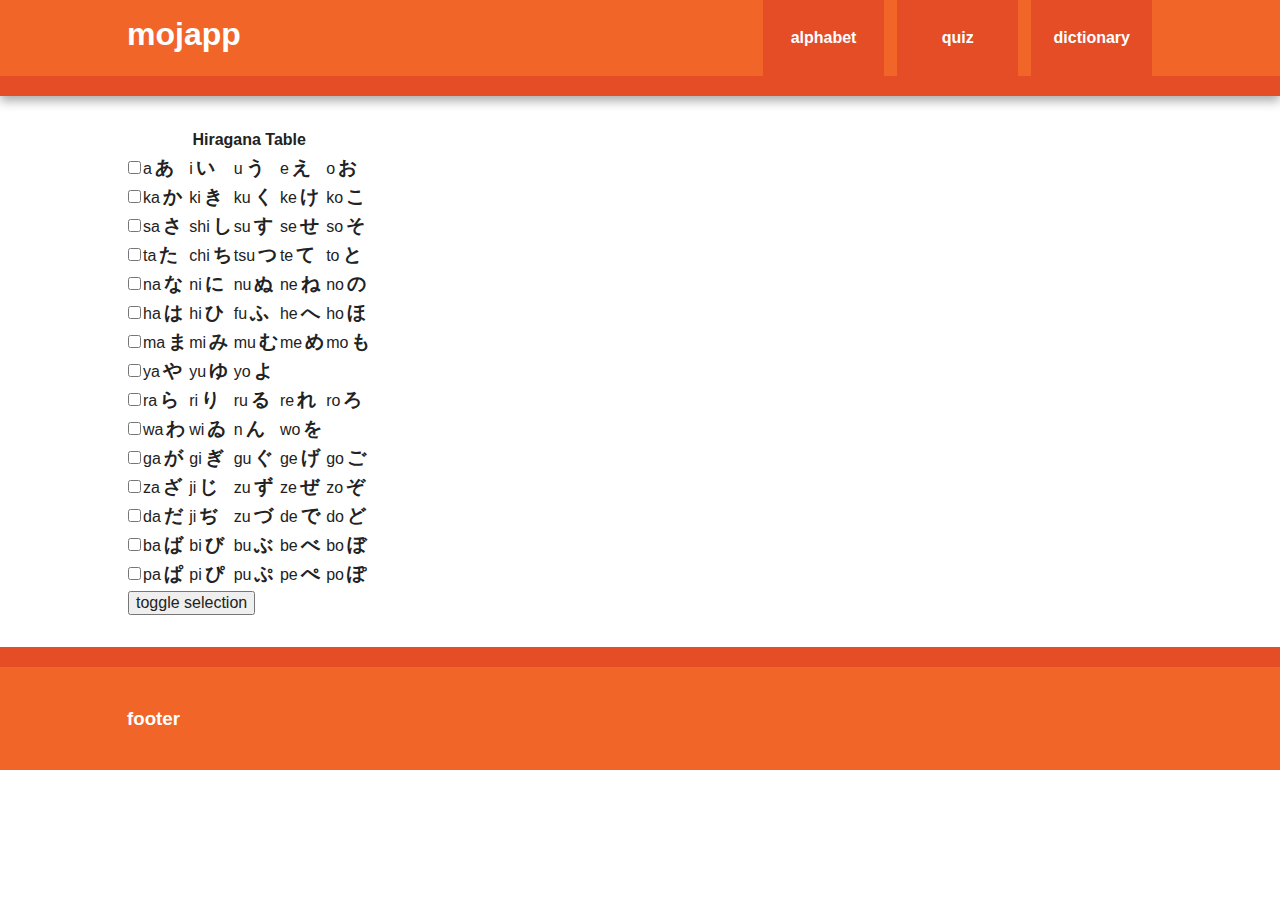
==== index.html @ dd91d49c "init" ====
<!DOCTYPE html>
<!--[if lt IE 7]>      <html class="no-js lt-ie9 lt-ie8 lt-ie7"> <![endif]-->
<!--[if IE 7]>         <html class="no-js lt-ie9 lt-ie8"> <![endif]-->
<!--[if IE 8]>         <html class="no-js lt-ie9"> <![endif]-->
<!--[if gt IE 8]><!--> 
<!--manifest="manifest.cache"-->
<html class="no-js"  > <!--<![endif]-->
    <head>
        <meta charset="utf-8">
        <meta http-equiv="X-UA-Compatible" content="IE=edge,chrome=1">
        <title></title>
        <meta name="description" content="">
        <meta name="viewport" content="width=device-width">

        <link rel="stylesheet" href="css/normalize.min.css">
        <link rel="stylesheet" href="css/main.css"> 
        <link rel="stylesheet" href="css/custom.css">

        <script src="js/vendor/jquery-1.9.1.min.js"></script>
        <script src="js/vendor/modernizr-2.6.2.min.js"></script>
        <script src="js/app.js"></script>
        <script src="js/quiz.js"></script>
        <script src="js/startUp.js"></script>
        <!--script src="js/main.js"></script-->
        <script src="js/plugins.js"></script>
        <!--<script src="js/vendor/jquery-1.9.1.min.js"></script>-->
    </head>
    <body>
        <!--[if lt IE 7]>
            <p class="chromeframe">You are using an <strong>outdated</strong> browser. Please <a href="http://browsehappy.com/">upgrade your browser</a> or <a href="http://www.google.com/chromeframe/?redirect=true">activate Google Chrome Frame</a> to improve your experience.</p>
        <![endif]-->

        <div class="header-container">
            <header class="wrapper clearfix">
                <h1 class="title">mojapp</h1>
                <nav>
                    <ul>
                        <li><a class="mainmenubutton" href="#alphabet">alphabet</a></li>
                        <li><a class="mainmenubutton" href="#quiz">quiz</a></li>
                        <li><a class="mainmenubutton" href="#dictionary">dictionary</a></li>
                    </ul>
                </nav>
            </header>
        </div>

        <div class="main-container">
            <div class="main wrapper clearfix">

                <div id="alphabet" class="content alphabet">
                </div>
                <div id="quiz" class="content quiz">

                </div>
                <div id="dictionary" class="content dictionary"> </div>

            </div> <!-- #main -->
        </div> <!-- #main-container -->

        <div class="footer-container">
            <footer class="wrapper">
                <h3>footer</h3>
            </footer>
        </div>
    </body>
</html>
---- css/main.css ----
/* ==========================================================================
   HTML5 Boilerplate styles - h5bp.com (generated via initializr.com)
   ========================================================================== */

html,
button,
input,
select,
textarea {
    color: #222;
}

body {
    font-size: 1em;
    line-height: 1.4;
}

::-moz-selection {
    background: #b3d4fc;
    text-shadow: none;
}

::selection {
    background: #b3d4fc;
    text-shadow: none;
}

hr {
    display: block;
    height: 1px;
    border: 0;
    border-top: 1px solid #ccc;
    margin: 1em 0;
    padding: 0;
}

img {
    vertical-align: middle;
}

fieldset {
    border: 0;
    margin: 0;
    padding: 0;
}

textarea {
    resize: vertical;
}

.chromeframe {
    margin: 0.2em 0;
    background: #ccc;
    color: #000;
    padding: 0.2em 0;
}


/* ===== Initializr Styles ==================================================
   Author: Jonathan Verrecchia - verekia.com/initializr/responsive-template
   ========================================================================== */

body {
    font: 16px/26px Helvetica, Helvetica Neue, Arial;
}

.wrapper {
    width: 90%;
    margin: 0 5%;
}

/* ===================
    ALL: Orange Theme
   =================== */

.header-container {
    border-bottom: 20px solid #e44d26;
}

.footer-container,
.main aside {
    border-top: 20px solid #e44d26;
}

.header-container,
.footer-container,
.main aside {
    background: #f16529;
}

.title {
    color: white;
}

/* ==============
    MOBILE: Menu
   ============== */

nav ul {
    margin: 0;
    padding: 0;
}

nav a {
    display: block;
    margin-bottom: 10px;
    padding: 15px 0;

    text-align: center;
    text-decoration: none;
    font-weight: bold;

    color: white;
    background: #e44d26;
}

nav a:hover,
nav a:visited {
    color: white;
}

nav a:hover {
    text-decoration: underline;
}

/* ==============
    MOBILE: Main
   ============== */

.main {
    padding: 30px 0;
}

.main article h1 {
    font-size: 2em;
}

.main aside {
    color: white;
    padding: 0px 5% 10px;
}

.footer-container footer {
    color: white;
    padding: 20px 0;
}

/* ===============
    ALL: IE Fixes
   =============== */

.ie7 .title {
    padding-top: 20px;
}

/* ==========================================================================
   Author's custom styles
   ========================================================================== */















/* ==========================================================================
   Media Queries
   ========================================================================== */

@media only screen and (min-width: 480px) {

/* ====================
    INTERMEDIATE: Menu
   ==================== */

    nav a {
        float: left;
        width: 27%;
        margin: 0 1.7%;
        padding: 25px 2%;
        margin-bottom: 0;
    }

    nav li:first-child a {
        margin-left: 0;
    }

    nav li:last-child a {
        margin-right: 0;
    }

/* ========================
    INTERMEDIATE: IE Fixes
   ======================== */

    nav ul li {
        display: inline;
    }

    .oldie nav a {
        margin: 0 0.7%;
    }
}

@media only screen and (min-width: 768px) {

/* ====================
    WIDE: CSS3 Effects
   ==================== */

    .header-container,
    .main aside {
        -webkit-box-shadow: 0 5px 10px #aaa;
           -moz-box-shadow: 0 5px 10px #aaa;
                box-shadow: 0 5px 10px #aaa;
    }

/* ============
    WIDE: Menu
   ============ */

    .title {
        float: left;
    }

    nav {
        float: right;
        width: 38%;
    }

/* ============
    WIDE: Main
   ============ */

    .main article {
        float: left;
        width: 57%;
    }

    .main aside {
        float: right;
        width: 28%;
    }
}

@media only screen and (min-width: 1140px) {

/* ===============
    Maximal Width
   =============== */

    .wrapper {
        width: 1026px; /* 1140px - 10% for margins */
        margin: 0 auto;
    }
}

/* ==========================================================================
   Helper classes
   ========================================================================== */

.ir {
    background-color: transparent;
    border: 0;
    overflow: hidden;
    *text-indent: -9999px;
}

.ir:before {
    content: "";
    display: block;
    width: 0;
    height: 150%;
}

.hidden {
    display: none !important;
    visibility: hidden;
}

.visuallyhidden {
    border: 0;
    clip: rect(0 0 0 0);
    height: 1px;
    margin: -1px;
    overflow: hidden;
    padding: 0;
    position: absolute;
    width: 1px;
}

.visuallyhidden.focusable:active,
.visuallyhidden.focusable:focus {
    clip: auto;
    height: auto;
    margin: 0;
    overflow: visible;
    position: static;
    width: auto;
}

.invisible {
    visibility: hidden;
}

.clearfix:before,
.clearfix:after {
    content: " ";
    display: table;
}

.clearfix:after {
    clear: both;
}

.clearfix {
    *zoom: 1;
}

/* ==========================================================================
   Print styles
   ========================================================================== */

@media print {
    * {
        background: transparent !important;
        color: #000 !important; /* Black prints faster: h5bp.com/s */
        box-shadow: none !important;
        text-shadow: none !important;
    }

    a,
    a:visited {
        text-decoration: underline;
    }

    a[href]:after {
        content: " (" attr(href) ")";
    }

    abbr[title]:after {
        content: " (" attr(title) ")";
    }

    /*
     * Don't show links for images, or javascript/internal links
     */

    .ir a:after,
    a[href^="javascript:"]:after,
    a[href^="#"]:after {
        content: "";
    }

    pre,
    blockquote {
        border: 1px solid #999;
        page-break-inside: avoid;
    }

    thead {
        display: table-header-group; /* h5bp.com/t */
    }

    tr,
    img {
        page-break-inside: avoid;
    }

    img {
        max-width: 100% !important;
    }

    @page {
        margin: 0.5cm;
    }

    p,
    h2,
    h3 {
        orphans: 3;
        widows: 3;
    }

    h2,
    h3 {
        page-break-after: avoid;
    }
}
---- css/custom.css ----
div.main-container div.main div.content.alphabet div.quiz.interface p.actual.letter, 
div.main-container div.main.wrapper.clearfix div.content.alphabet table.hiragana span.hiragana {
	font-size:120%;
	font-weight: bolder;
	margin-left: 3px;
}

div.main-container div.main.wrapper.clearfix div.content.alphabet table.hiragana span.latin  {
}
div.main-container div.main.wrapper.clearfix div.content.alphabet table.hiragana td {
	vertical-align: middle;
}

/*** Quizzbox Menu at alphabet Site ***/
div.main-container div.main div.content.alphabet div.quiz.box{
	border: black solid 2px;
	width:200px;
	-moz-border-radius: 15px;
	border-radius: 15px;
}

div.main-container div.main div.content.alphabet div.quiz.box table td{
	text-align: center;
}

div.main-container div.main div.content.alphabet div.quiz.box input.countofquestions{
	width:30px;
	
}
/*************************************/

/*** Quizzbox In Quizz ***/
div.main-container div.main div.content.alphabet div.quiz.interface.hide{
	display:none;
}

div.main-container div.main div.content.alphabet div.quiz.interface {
	width:100%;
	text-algin: center;
}

div.main-container div.main div.content.alphabet div.quiz.interface input.all.question,
div.main-container div.main div.content.alphabet div.quiz.interface input.current.question{
	width: 30px;
}

div.main-container div.main div.content.alphabet div.quiz.interface input.correct,
div.main-container div.main div.content.alphabet div.quiz.interface input.wrong {
	width:20px;
}

div.main-container div.main div.content.alphabet div.quiz.interface input.actual.guess{
	width:50px;
}

div.main-container div.main div.content.alphabet div.quiz.interface div.menu{
	float:left;
	border-right: dashed black 1px;
	margin-right:5px;
}

div.main-container div.main div.content.alphabet div.quiz.interface div.area{
}

div.main-container div.main div.content.alphabet div.quiz.interface input.correct.green{
	background-color: green;
}

div.main-container div.main div.content.alphabet div.quiz.interface input.wrong.red{
	background-color: red;
}

div.main-container div.main div.content.alphabet div.quiz.interface div.menu p {
	margin:3px;
}

div.main-container div.main div.content.alphabet div.quiz.interface input.quizzbuttonchoice {
	width:50px;
}

div.main-container div.main div.content.alphabet div.quiz.interface input.buttonb,
div.main-container div.main div.content.alphabet div.quiz.interface input.buttond{
	margin-left:10px;
}
/*************************/
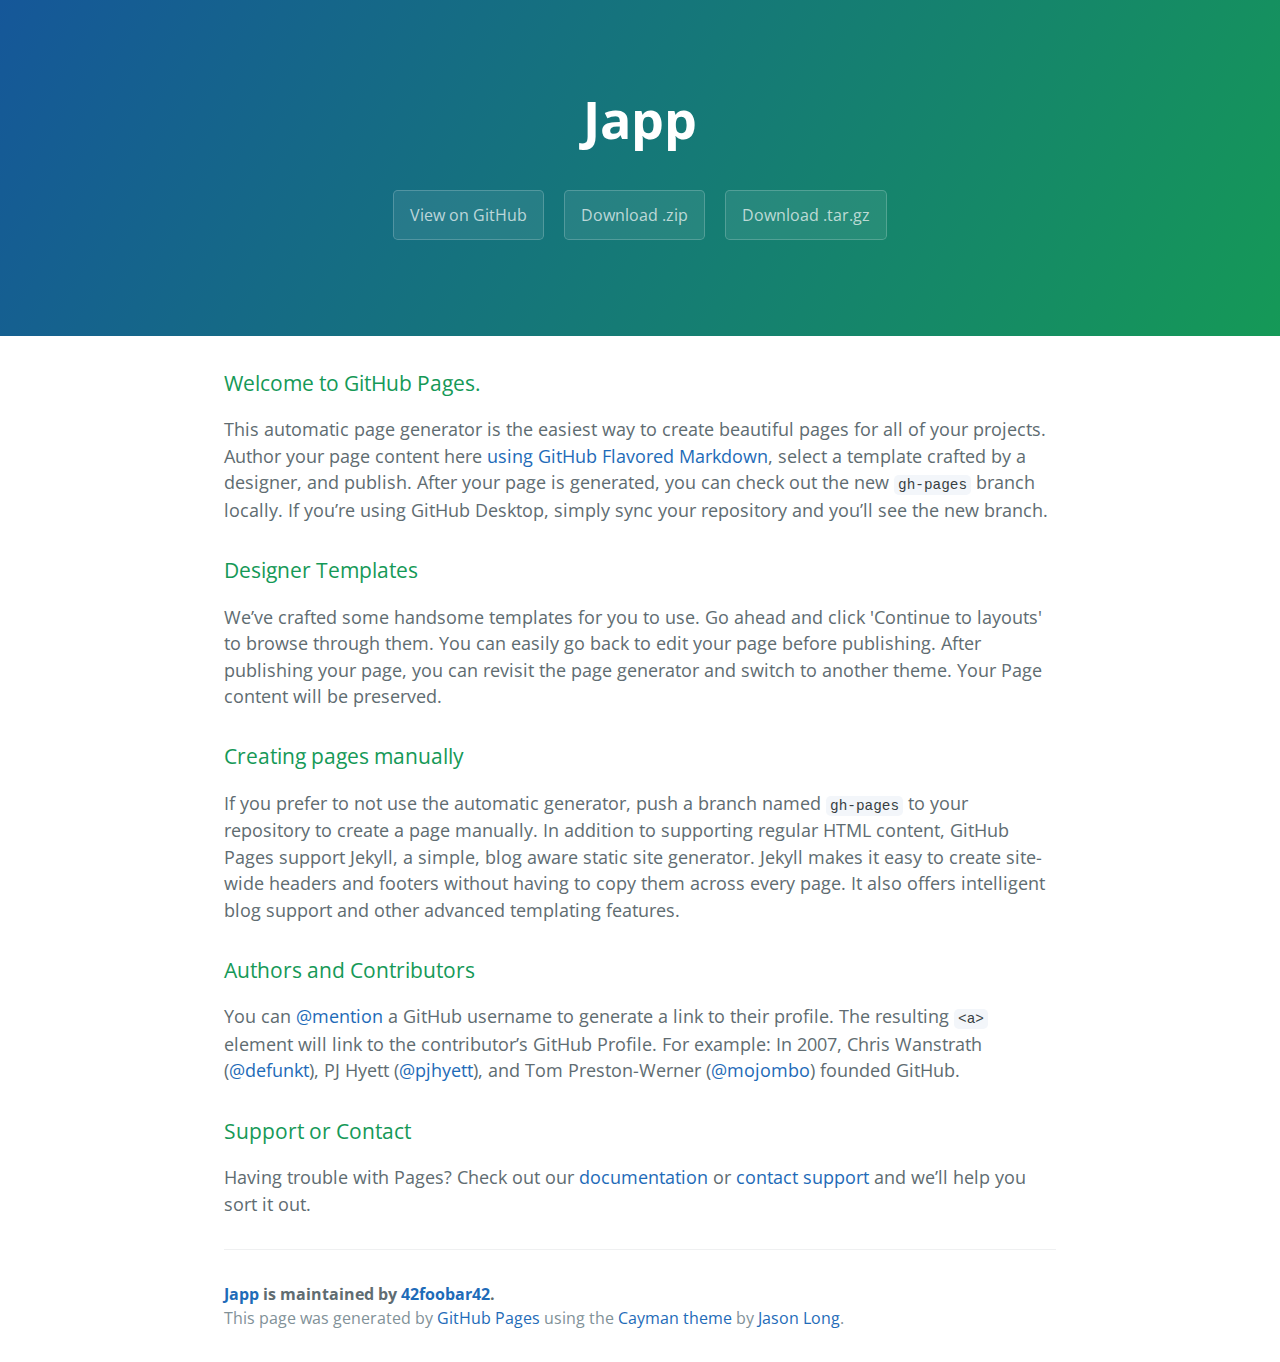
==== commit a66b7dba: "Create gh-pages branch via GitHub" ====
--- a/index.html
+++ b/index.html
@@ -1,65 +1,57 @@
 <!DOCTYPE html>
-<!--[if lt IE 7]>      <html class="no-js lt-ie9 lt-ie8 lt-ie7"> <![endif]-->
-<!--[if IE 7]>         <html class="no-js lt-ie9 lt-ie8"> <![endif]-->
-<!--[if IE 8]>         <html class="no-js lt-ie9"> <![endif]-->
-<!--[if gt IE 8]><!--> 
-<!--manifest="manifest.cache"-->
-<html class="no-js"  > <!--<![endif]-->
-    <head>
-        <meta charset="utf-8">
-        <meta http-equiv="X-UA-Compatible" content="IE=edge,chrome=1">
-        <title></title>
-        <meta name="description" content="">
-        <meta name="viewport" content="width=device-width">
+<html lang="en-us">
+  <head>
+    <meta charset="UTF-8">
+    <title>Japp by 42foobar42</title>
+    <meta name="viewport" content="width=device-width, initial-scale=1">
+    <link rel="stylesheet" type="text/css" href="stylesheets/normalize.css" media="screen">
+    <link href='https://fonts.googleapis.com/css?family=Open+Sans:400,700' rel='stylesheet' type='text/css'>
+    <link rel="stylesheet" type="text/css" href="stylesheets/stylesheet.css" media="screen">
+    <link rel="stylesheet" type="text/css" href="stylesheets/github-light.css" media="screen">
+  </head>
+  <body>
+    <section class="page-header">
+      <h1 class="project-name">Japp</h1>
+      <h2 class="project-tagline"></h2>
+      <a href="https://github.com/42foobar42/Japp" class="btn">View on GitHub</a>
+      <a href="https://github.com/42foobar42/Japp/zipball/master" class="btn">Download .zip</a>
+      <a href="https://github.com/42foobar42/Japp/tarball/master" class="btn">Download .tar.gz</a>
+    </section>
 
-        <link rel="stylesheet" href="css/normalize.min.css">
-        <link rel="stylesheet" href="css/main.css"> 
-        <link rel="stylesheet" href="css/custom.css">
+    <section class="main-content">
+      <h3>
+<a id="welcome-to-github-pages" class="anchor" href="#welcome-to-github-pages" aria-hidden="true"><span class="octicon octicon-link"></span></a>Welcome to GitHub Pages.</h3>
 
-        <script src="js/vendor/jquery-1.9.1.min.js"></script>
-        <script src="js/vendor/modernizr-2.6.2.min.js"></script>
-        <script src="js/app.js"></script>
-        <script src="js/quiz.js"></script>
-        <script src="js/startUp.js"></script>
-        <!--script src="js/main.js"></script-->
-        <script src="js/plugins.js"></script>
-        <!--<script src="js/vendor/jquery-1.9.1.min.js"></script>-->
-    </head>
-    <body>
-        <!--[if lt IE 7]>
-            <p class="chromeframe">You are using an <strong>outdated</strong> browser. Please <a href="http://browsehappy.com/">upgrade your browser</a> or <a href="http://www.google.com/chromeframe/?redirect=true">activate Google Chrome Frame</a> to improve your experience.</p>
-        <![endif]-->
+<p>This automatic page generator is the easiest way to create beautiful pages for all of your projects. Author your page content here <a href="https://guides.github.com/features/mastering-markdown/">using GitHub Flavored Markdown</a>, select a template crafted by a designer, and publish. After your page is generated, you can check out the new <code>gh-pages</code> branch locally. If you’re using GitHub Desktop, simply sync your repository and you’ll see the new branch.</p>
 
-        <div class="header-container">
-            <header class="wrapper clearfix">
-                <h1 class="title">mojapp</h1>
-                <nav>
-                    <ul>
-                        <li><a class="mainmenubutton" href="#alphabet">alphabet</a></li>
-                        <li><a class="mainmenubutton" href="#quiz">quiz</a></li>
-                        <li><a class="mainmenubutton" href="#dictionary">dictionary</a></li>
-                    </ul>
-                </nav>
-            </header>
-        </div>
+<h3>
+<a id="designer-templates" class="anchor" href="#designer-templates" aria-hidden="true"><span class="octicon octicon-link"></span></a>Designer Templates</h3>
 
-        <div class="main-container">
-            <div class="main wrapper clearfix">
+<p>We’ve crafted some handsome templates for you to use. Go ahead and click 'Continue to layouts' to browse through them. You can easily go back to edit your page before publishing. After publishing your page, you can revisit the page generator and switch to another theme. Your Page content will be preserved.</p>
 
-                <div id="alphabet" class="content alphabet">
-                </div>
-                <div id="quiz" class="content quiz">
+<h3>
+<a id="creating-pages-manually" class="anchor" href="#creating-pages-manually" aria-hidden="true"><span class="octicon octicon-link"></span></a>Creating pages manually</h3>
 
-                </div>
-                <div id="dictionary" class="content dictionary"> </div>
+<p>If you prefer to not use the automatic generator, push a branch named <code>gh-pages</code> to your repository to create a page manually. In addition to supporting regular HTML content, GitHub Pages support Jekyll, a simple, blog aware static site generator. Jekyll makes it easy to create site-wide headers and footers without having to copy them across every page. It also offers intelligent blog support and other advanced templating features.</p>
 
-            </div> <!-- #main -->
-        </div> <!-- #main-container -->
+<h3>
+<a id="authors-and-contributors" class="anchor" href="#authors-and-contributors" aria-hidden="true"><span class="octicon octicon-link"></span></a>Authors and Contributors</h3>
 
-        <div class="footer-container">
-            <footer class="wrapper">
-                <h3>footer</h3>
-            </footer>
-        </div>
-    </body>
+<p>You can <a href="https://github.com/blog/821" class="user-mention">@mention</a> a GitHub username to generate a link to their profile. The resulting <code>&lt;a&gt;</code> element will link to the contributor’s GitHub Profile. For example: In 2007, Chris Wanstrath (<a href="https://github.com/defunkt" class="user-mention">@defunkt</a>), PJ Hyett (<a href="https://github.com/pjhyett" class="user-mention">@pjhyett</a>), and Tom Preston-Werner (<a href="https://github.com/mojombo" class="user-mention">@mojombo</a>) founded GitHub.</p>
+
+<h3>
+<a id="support-or-contact" class="anchor" href="#support-or-contact" aria-hidden="true"><span class="octicon octicon-link"></span></a>Support or Contact</h3>
+
+<p>Having trouble with Pages? Check out our <a href="https://help.github.com/pages">documentation</a> or <a href="https://github.com/contact">contact support</a> and we’ll help you sort it out.</p>
+
+      <footer class="site-footer">
+        <span class="site-footer-owner"><a href="https://github.com/42foobar42/Japp">Japp</a> is maintained by <a href="https://github.com/42foobar42">42foobar42</a>.</span>
+
+        <span class="site-footer-credits">This page was generated by <a href="https://pages.github.com">GitHub Pages</a> using the <a href="https://github.com/jasonlong/cayman-theme">Cayman theme</a> by <a href="https://twitter.com/jasonlong">Jason Long</a>.</span>
+      </footer>
+
+    </section>
+
+  
+  </body>
 </html>
--- a/stylesheets/stylesheet.css
+++ b/stylesheets/stylesheet.css
@@ -0,0 +1,245 @@
+* {
+  box-sizing: border-box; }
+
+body {
+  padding: 0;
+  margin: 0;
+  font-family: "Open Sans", "Helvetica Neue", Helvetica, Arial, sans-serif;
+  font-size: 16px;
+  line-height: 1.5;
+  color: #606c71; }
+
+a {
+  color: #1e6bb8;
+  text-decoration: none; }
+  a:hover {
+    text-decoration: underline; }
+
+.btn {
+  display: inline-block;
+  margin-bottom: 1rem;
+  color: rgba(255, 255, 255, 0.7);
+  background-color: rgba(255, 255, 255, 0.08);
+  border-color: rgba(255, 255, 255, 0.2);
+  border-style: solid;
+  border-width: 1px;
+  border-radius: 0.3rem;
+  transition: color 0.2s, background-color 0.2s, border-color 0.2s; }
+  .btn + .btn {
+    margin-left: 1rem; }
+
+.btn:hover {
+  color: rgba(255, 255, 255, 0.8);
+  text-decoration: none;
+  background-color: rgba(255, 255, 255, 0.2);
+  border-color: rgba(255, 255, 255, 0.3); }
+
+@media screen and (min-width: 64em) {
+  .btn {
+    padding: 0.75rem 1rem; } }
+
+@media screen and (min-width: 42em) and (max-width: 64em) {
+  .btn {
+    padding: 0.6rem 0.9rem;
+    font-size: 0.9rem; } }
+
+@media screen and (max-width: 42em) {
+  .btn {
+    display: block;
+    width: 100%;
+    padding: 0.75rem;
+    font-size: 0.9rem; }
+    .btn + .btn {
+      margin-top: 1rem;
+      margin-left: 0; } }
+
+.page-header {
+  color: #fff;
+  text-align: center;
+  background-color: #159957;
+  background-image: linear-gradient(120deg, #155799, #159957); }
+
+@media screen and (min-width: 64em) {
+  .page-header {
+    padding: 5rem 6rem; } }
+
+@media screen and (min-width: 42em) and (max-width: 64em) {
+  .page-header {
+    padding: 3rem 4rem; } }
+
+@media screen and (max-width: 42em) {
+  .page-header {
+    padding: 2rem 1rem; } }
+
+.project-name {
+  margin-top: 0;
+  margin-bottom: 0.1rem; }
+
+@media screen and (min-width: 64em) {
+  .project-name {
+    font-size: 3.25rem; } }
+
+@media screen and (min-width: 42em) and (max-width: 64em) {
+  .project-name {
+    font-size: 2.25rem; } }
+
+@media screen and (max-width: 42em) {
+  .project-name {
+    font-size: 1.75rem; } }
+
+.project-tagline {
+  margin-bottom: 2rem;
+  font-weight: normal;
+  opacity: 0.7; }
+
+@media screen and (min-width: 64em) {
+  .project-tagline {
+    font-size: 1.25rem; } }
+
+@media screen and (min-width: 42em) and (max-width: 64em) {
+  .project-tagline {
+    font-size: 1.15rem; } }
+
+@media screen and (max-width: 42em) {
+  .project-tagline {
+    font-size: 1rem; } }
+
+.main-content :first-child {
+  margin-top: 0; }
+.main-content img {
+  max-width: 100%; }
+.main-content h1, .main-content h2, .main-content h3, .main-content h4, .main-content h5, .main-content h6 {
+  margin-top: 2rem;
+  margin-bottom: 1rem;
+  font-weight: normal;
+  color: #159957; }
+.main-content p {
+  margin-bottom: 1em; }
+.main-content code {
+  padding: 2px 4px;
+  font-family: Consolas, "Liberation Mono", Menlo, Courier, monospace;
+  font-size: 0.9rem;
+  color: #383e41;
+  background-color: #f3f6fa;
+  border-radius: 0.3rem; }
+.main-content pre {
+  padding: 0.8rem;
+  margin-top: 0;
+  margin-bottom: 1rem;
+  font: 1rem Consolas, "Liberation Mono", Menlo, Courier, monospace;
+  color: #567482;
+  word-wrap: normal;
+  background-color: #f3f6fa;
+  border: solid 1px #dce6f0;
+  border-radius: 0.3rem; }
+  .main-content pre > code {
+    padding: 0;
+    margin: 0;
+    font-size: 0.9rem;
+    color: #567482;
+    word-break: normal;
+    white-space: pre;
+    background: transparent;
+    border: 0; }
+.main-content .highlight {
+  margin-bottom: 1rem; }
+  .main-content .highlight pre {
+    margin-bottom: 0;
+    word-break: normal; }
+.main-content .highlight pre, .main-content pre {
+  padding: 0.8rem;
+  overflow: auto;
+  font-size: 0.9rem;
+  line-height: 1.45;
+  border-radius: 0.3rem; }
+.main-content pre code, .main-content pre tt {
+  display: inline;
+  max-width: initial;
+  padding: 0;
+  margin: 0;
+  overflow: initial;
+  line-height: inherit;
+  word-wrap: normal;
+  background-color: transparent;
+  border: 0; }
+  .main-content pre code:before, .main-content pre code:after, .main-content pre tt:before, .main-content pre tt:after {
+    content: normal; }
+.main-content ul, .main-content ol {
+  margin-top: 0; }
+.main-content blockquote {
+  padding: 0 1rem;
+  margin-left: 0;
+  color: #819198;
+  border-left: 0.3rem solid #dce6f0; }
+  .main-content blockquote > :first-child {
+    margin-top: 0; }
+  .main-content blockquote > :last-child {
+    margin-bottom: 0; }
+.main-content table {
+  display: block;
+  width: 100%;
+  overflow: auto;
+  word-break: normal;
+  word-break: keep-all; }
+  .main-content table th {
+    font-weight: bold; }
+  .main-content table th, .main-content table td {
+    padding: 0.5rem 1rem;
+    border: 1px solid #e9ebec; }
+.main-content dl {
+  padding: 0; }
+  .main-content dl dt {
+    padding: 0;
+    margin-top: 1rem;
+    font-size: 1rem;
+    font-weight: bold; }
+  .main-content dl dd {
+    padding: 0;
+    margin-bottom: 1rem; }
+.main-content hr {
+  height: 2px;
+  padding: 0;
+  margin: 1rem 0;
+  background-color: #eff0f1;
+  border: 0; }
+
+@media screen and (min-width: 64em) {
+  .main-content {
+    max-width: 64rem;
+    padding: 2rem 6rem;
+    margin: 0 auto;
+    font-size: 1.1rem; } }
+
+@media screen and (min-width: 42em) and (max-width: 64em) {
+  .main-content {
+    padding: 2rem 4rem;
+    font-size: 1.1rem; } }
+
+@media screen and (max-width: 42em) {
+  .main-content {
+    padding: 2rem 1rem;
+    font-size: 1rem; } }
+
+.site-footer {
+  padding-top: 2rem;
+  margin-top: 2rem;
+  border-top: solid 1px #eff0f1; }
+
+.site-footer-owner {
+  display: block;
+  font-weight: bold; }
+
+.site-footer-credits {
+  color: #819198; }
+
+@media screen and (min-width: 64em) {
+  .site-footer {
+    font-size: 1rem; } }
+
+@media screen and (min-width: 42em) and (max-width: 64em) {
+  .site-footer {
+    font-size: 1rem; } }
+
+@media screen and (max-width: 42em) {
+  .site-footer {
+    font-size: 0.9rem; } }
--- a/stylesheets/github-light.css
+++ b/stylesheets/github-light.css
@@ -0,0 +1,116 @@
+/*
+   Copyright 2014 GitHub Inc.
+
+   Licensed under the Apache License, Version 2.0 (the "License");
+   you may not use this file except in compliance with the License.
+   You may obtain a copy of the License at
+
+       http://www.apache.org/licenses/LICENSE-2.0
+
+   Unless required by applicable law or agreed to in writing, software
+   distributed under the License is distributed on an "AS IS" BASIS,
+   WITHOUT WARRANTIES OR CONDITIONS OF ANY KIND, either express or implied.
+   See the License for the specific language governing permissions and
+   limitations under the License.
+
+*/
+
+.pl-c /* comment */ {
+  color: #969896;
+}
+
+.pl-c1      /* constant, markup.raw, meta.diff.header, meta.module-reference, meta.property-name, support, support.constant, support.variable, variable.other.constant */,
+.pl-s .pl-v /* string variable */ {
+  color: #0086b3;
+}
+
+.pl-e  /* entity */,
+.pl-en /* entity.name */ {
+  color: #795da3;
+}
+
+.pl-s .pl-s1 /* string source */,
+.pl-smi      /* storage.modifier.import, storage.modifier.package, storage.type.java, variable.other, variable.parameter.function */ {
+  color: #333;
+}
+
+.pl-ent /* entity.name.tag */ {
+  color: #63a35c;
+}
+
+.pl-k /* keyword, storage, storage.type */ {
+  color: #a71d5d;
+}
+
+.pl-pds              /* punctuation.definition.string, string.regexp.character-class */,
+.pl-s                /* string */,
+.pl-s .pl-pse .pl-s1 /* string punctuation.section.embedded source */,
+.pl-sr               /* string.regexp */,
+.pl-sr .pl-cce       /* string.regexp constant.character.escape */,
+.pl-sr .pl-sra       /* string.regexp string.regexp.arbitrary-repitition */,
+.pl-sr .pl-sre       /* string.regexp source.ruby.embedded */ {
+  color: #183691;
+}
+
+.pl-v /* variable */ {
+  color: #ed6a43;
+}
+
+.pl-id /* invalid.deprecated */ {
+  color: #b52a1d;
+}
+
+.pl-ii /* invalid.illegal */ {
+  background-color: #b52a1d;
+  color: #f8f8f8;
+}
+
+.pl-sr .pl-cce /* string.regexp constant.character.escape */ {
+  color: #63a35c;
+  font-weight: bold;
+}
+
+.pl-ml /* markup.list */ {
+  color: #693a17;
+}
+
+.pl-mh        /* markup.heading */,
+.pl-mh .pl-en /* markup.heading entity.name */,
+.pl-ms        /* meta.separator */ {
+  color: #1d3e81;
+  font-weight: bold;
+}
+
+.pl-mq /* markup.quote */ {
+  color: #008080;
+}
+
+.pl-mi /* markup.italic */ {
+  color: #333;
+  font-style: italic;
+}
+
+.pl-mb /* markup.bold */ {
+  color: #333;
+  font-weight: bold;
+}
+
+.pl-md /* markup.deleted, meta.diff.header.from-file */ {
+  background-color: #ffecec;
+  color: #bd2c00;
+}
+
+.pl-mi1 /* markup.inserted, meta.diff.header.to-file */ {
+  background-color: #eaffea;
+  color: #55a532;
+}
+
+.pl-mdr /* meta.diff.range */ {
+  color: #795da3;
+  font-weight: bold;
+}
+
+.pl-mo /* meta.output */ {
+  color: #1d3e81;
+}
+
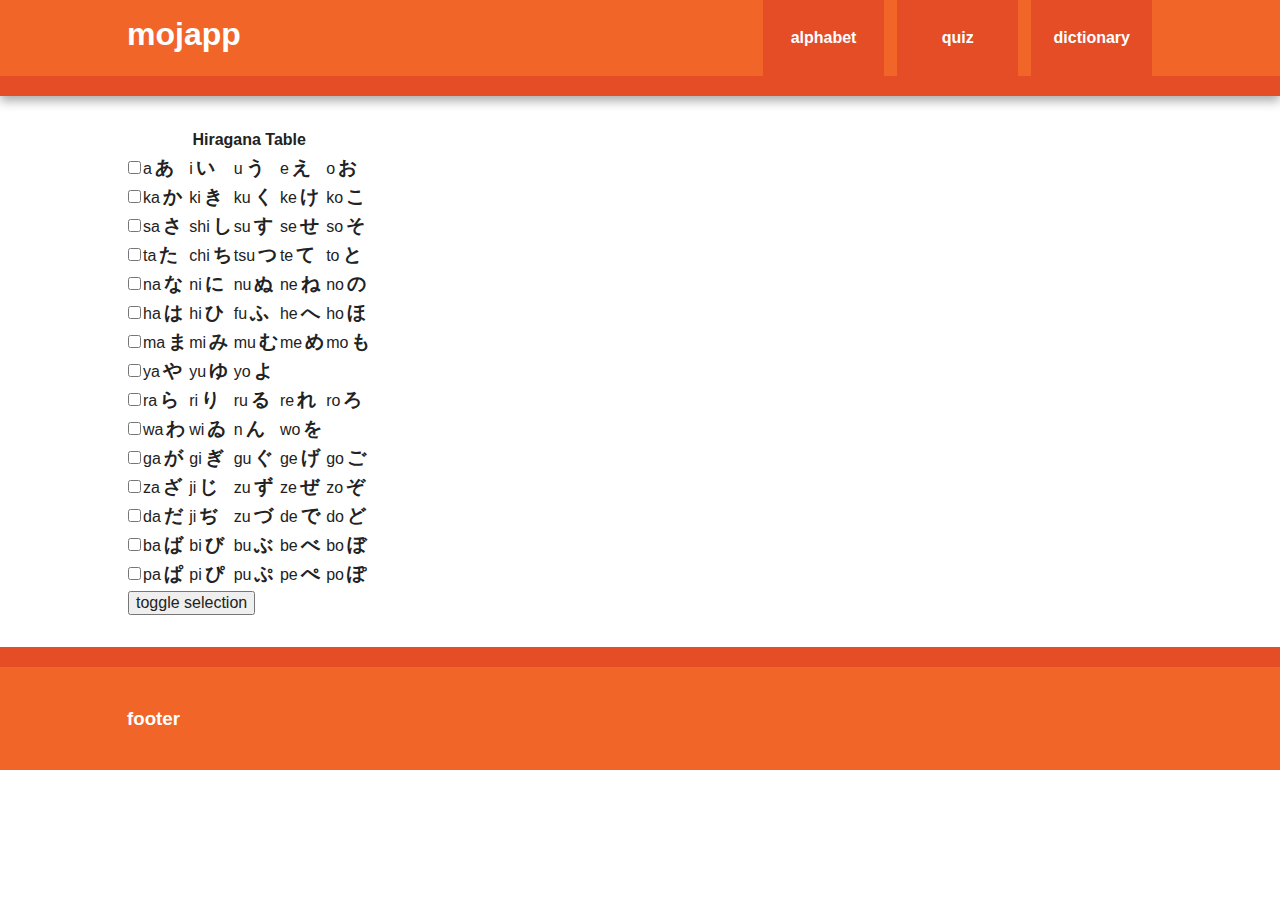
==== commit dfa6ec37: "Merge branch 'master' into gh-pages" ====
--- a/index.html
+++ b/index.html
@@ -1,57 +1,65 @@
 <!DOCTYPE html>
-<html lang="en-us">
-  <head>
-    <meta charset="UTF-8">
-    <title>Japp by 42foobar42</title>
-    <meta name="viewport" content="width=device-width, initial-scale=1">
-    <link rel="stylesheet" type="text/css" href="stylesheets/normalize.css" media="screen">
-    <link href='https://fonts.googleapis.com/css?family=Open+Sans:400,700' rel='stylesheet' type='text/css'>
-    <link rel="stylesheet" type="text/css" href="stylesheets/stylesheet.css" media="screen">
-    <link rel="stylesheet" type="text/css" href="stylesheets/github-light.css" media="screen">
-  </head>
-  <body>
-    <section class="page-header">
-      <h1 class="project-name">Japp</h1>
-      <h2 class="project-tagline"></h2>
-      <a href="https://github.com/42foobar42/Japp" class="btn">View on GitHub</a>
-      <a href="https://github.com/42foobar42/Japp/zipball/master" class="btn">Download .zip</a>
-      <a href="https://github.com/42foobar42/Japp/tarball/master" class="btn">Download .tar.gz</a>
-    </section>
+<!--[if lt IE 7]>      <html class="no-js lt-ie9 lt-ie8 lt-ie7"> <![endif]-->
+<!--[if IE 7]>         <html class="no-js lt-ie9 lt-ie8"> <![endif]-->
+<!--[if IE 8]>         <html class="no-js lt-ie9"> <![endif]-->
+<!--[if gt IE 8]><!--> 
+<!--manifest="manifest.cache"-->
+<html class="no-js"  > <!--<![endif]-->
+    <head>
+        <meta charset="utf-8">
+        <meta http-equiv="X-UA-Compatible" content="IE=edge,chrome=1">
+        <title></title>
+        <meta name="description" content="">
+        <meta name="viewport" content="width=device-width">
 
-    <section class="main-content">
-      <h3>
-<a id="welcome-to-github-pages" class="anchor" href="#welcome-to-github-pages" aria-hidden="true"><span class="octicon octicon-link"></span></a>Welcome to GitHub Pages.</h3>
+        <link rel="stylesheet" href="css/normalize.min.css">
+        <link rel="stylesheet" href="css/main.css"> 
+        <link rel="stylesheet" href="css/custom.css">
 
-<p>This automatic page generator is the easiest way to create beautiful pages for all of your projects. Author your page content here <a href="https://guides.github.com/features/mastering-markdown/">using GitHub Flavored Markdown</a>, select a template crafted by a designer, and publish. After your page is generated, you can check out the new <code>gh-pages</code> branch locally. If you’re using GitHub Desktop, simply sync your repository and you’ll see the new branch.</p>
+        <script src="js/vendor/jquery-1.9.1.min.js"></script>
+        <script src="js/vendor/modernizr-2.6.2.min.js"></script>
+        <script src="js/app.js"></script>
+        <script src="js/quiz.js"></script>
+        <script src="js/startUp.js"></script>
+        <!--script src="js/main.js"></script-->
+        <script src="js/plugins.js"></script>
+        <!--<script src="js/vendor/jquery-1.9.1.min.js"></script>-->
+    </head>
+    <body>
+        <!--[if lt IE 7]>
+            <p class="chromeframe">You are using an <strong>outdated</strong> browser. Please <a href="http://browsehappy.com/">upgrade your browser</a> or <a href="http://www.google.com/chromeframe/?redirect=true">activate Google Chrome Frame</a> to improve your experience.</p>
+        <![endif]-->
 
-<h3>
-<a id="designer-templates" class="anchor" href="#designer-templates" aria-hidden="true"><span class="octicon octicon-link"></span></a>Designer Templates</h3>
+        <div class="header-container">
+            <header class="wrapper clearfix">
+                <h1 class="title">mojapp</h1>
+                <nav>
+                    <ul>
+                        <li><a class="mainmenubutton" href="#alphabet">alphabet</a></li>
+                        <li><a class="mainmenubutton" href="#quiz">quiz</a></li>
+                        <li><a class="mainmenubutton" href="#dictionary">dictionary</a></li>
+                    </ul>
+                </nav>
+            </header>
+        </div>
 
-<p>We’ve crafted some handsome templates for you to use. Go ahead and click 'Continue to layouts' to browse through them. You can easily go back to edit your page before publishing. After publishing your page, you can revisit the page generator and switch to another theme. Your Page content will be preserved.</p>
+        <div class="main-container">
+            <div class="main wrapper clearfix">
 
-<h3>
-<a id="creating-pages-manually" class="anchor" href="#creating-pages-manually" aria-hidden="true"><span class="octicon octicon-link"></span></a>Creating pages manually</h3>
+                <div id="alphabet" class="content alphabet">
+                </div>
+                <div id="quiz" class="content quiz">
 
-<p>If you prefer to not use the automatic generator, push a branch named <code>gh-pages</code> to your repository to create a page manually. In addition to supporting regular HTML content, GitHub Pages support Jekyll, a simple, blog aware static site generator. Jekyll makes it easy to create site-wide headers and footers without having to copy them across every page. It also offers intelligent blog support and other advanced templating features.</p>
+                </div>
+                <div id="dictionary" class="content dictionary"> </div>
 
-<h3>
-<a id="authors-and-contributors" class="anchor" href="#authors-and-contributors" aria-hidden="true"><span class="octicon octicon-link"></span></a>Authors and Contributors</h3>
+            </div> <!-- #main -->
+        </div> <!-- #main-container -->
 
-<p>You can <a href="https://github.com/blog/821" class="user-mention">@mention</a> a GitHub username to generate a link to their profile. The resulting <code>&lt;a&gt;</code> element will link to the contributor’s GitHub Profile. For example: In 2007, Chris Wanstrath (<a href="https://github.com/defunkt" class="user-mention">@defunkt</a>), PJ Hyett (<a href="https://github.com/pjhyett" class="user-mention">@pjhyett</a>), and Tom Preston-Werner (<a href="https://github.com/mojombo" class="user-mention">@mojombo</a>) founded GitHub.</p>
-
-<h3>
-<a id="support-or-contact" class="anchor" href="#support-or-contact" aria-hidden="true"><span class="octicon octicon-link"></span></a>Support or Contact</h3>
-
-<p>Having trouble with Pages? Check out our <a href="https://help.github.com/pages">documentation</a> or <a href="https://github.com/contact">contact support</a> and we’ll help you sort it out.</p>
-
-      <footer class="site-footer">
-        <span class="site-footer-owner"><a href="https://github.com/42foobar42/Japp">Japp</a> is maintained by <a href="https://github.com/42foobar42">42foobar42</a>.</span>
-
-        <span class="site-footer-credits">This page was generated by <a href="https://pages.github.com">GitHub Pages</a> using the <a href="https://github.com/jasonlong/cayman-theme">Cayman theme</a> by <a href="https://twitter.com/jasonlong">Jason Long</a>.</span>
-      </footer>
-
-    </section>
-
-  
-  </body>
+        <div class="footer-container">
+            <footer class="wrapper">
+                <h3>footer</h3>
+            </footer>
+        </div>
+    </body>
 </html>
--- a/css/main.css
+++ b/css/main.css
@@ -0,0 +1,397 @@
+/* ==========================================================================
+   HTML5 Boilerplate styles - h5bp.com (generated via initializr.com)
+   ========================================================================== */
+
+html,
+button,
+input,
+select,
+textarea {
+    color: #222;
+}
+
+body {
+    font-size: 1em;
+    line-height: 1.4;
+}
+
+::-moz-selection {
+    background: #b3d4fc;
+    text-shadow: none;
+}
+
+::selection {
+    background: #b3d4fc;
+    text-shadow: none;
+}
+
+hr {
+    display: block;
+    height: 1px;
+    border: 0;
+    border-top: 1px solid #ccc;
+    margin: 1em 0;
+    padding: 0;
+}
+
+img {
+    vertical-align: middle;
+}
+
+fieldset {
+    border: 0;
+    margin: 0;
+    padding: 0;
+}
+
+textarea {
+    resize: vertical;
+}
+
+.chromeframe {
+    margin: 0.2em 0;
+    background: #ccc;
+    color: #000;
+    padding: 0.2em 0;
+}
+
+
+/* ===== Initializr Styles ==================================================
+   Author: Jonathan Verrecchia - verekia.com/initializr/responsive-template
+   ========================================================================== */
+
+body {
+    font: 16px/26px Helvetica, Helvetica Neue, Arial;
+}
+
+.wrapper {
+    width: 90%;
+    margin: 0 5%;
+}
+
+/* ===================
+    ALL: Orange Theme
+   =================== */
+
+.header-container {
+    border-bottom: 20px solid #e44d26;
+}
+
+.footer-container,
+.main aside {
+    border-top: 20px solid #e44d26;
+}
+
+.header-container,
+.footer-container,
+.main aside {
+    background: #f16529;
+}
+
+.title {
+    color: white;
+}
+
+/* ==============
+    MOBILE: Menu
+   ============== */
+
+nav ul {
+    margin: 0;
+    padding: 0;
+}
+
+nav a {
+    display: block;
+    margin-bottom: 10px;
+    padding: 15px 0;
+
+    text-align: center;
+    text-decoration: none;
+    font-weight: bold;
+
+    color: white;
+    background: #e44d26;
+}
+
+nav a:hover,
+nav a:visited {
+    color: white;
+}
+
+nav a:hover {
+    text-decoration: underline;
+}
+
+/* ==============
+    MOBILE: Main
+   ============== */
+
+.main {
+    padding: 30px 0;
+}
+
+.main article h1 {
+    font-size: 2em;
+}
+
+.main aside {
+    color: white;
+    padding: 0px 5% 10px;
+}
+
+.footer-container footer {
+    color: white;
+    padding: 20px 0;
+}
+
+/* ===============
+    ALL: IE Fixes
+   =============== */
+
+.ie7 .title {
+    padding-top: 20px;
+}
+
+/* ==========================================================================
+   Author's custom styles
+   ========================================================================== */
+
+
+
+
+
+
+
+
+
+
+
+
+
+
+
+/* ==========================================================================
+   Media Queries
+   ========================================================================== */
+
+@media only screen and (min-width: 480px) {
+
+/* ====================
+    INTERMEDIATE: Menu
+   ==================== */
+
+    nav a {
+        float: left;
+        width: 27%;
+        margin: 0 1.7%;
+        padding: 25px 2%;
+        margin-bottom: 0;
+    }
+
+    nav li:first-child a {
+        margin-left: 0;
+    }
+
+    nav li:last-child a {
+        margin-right: 0;
+    }
+
+/* ========================
+    INTERMEDIATE: IE Fixes
+   ======================== */
+
+    nav ul li {
+        display: inline;
+    }
+
+    .oldie nav a {
+        margin: 0 0.7%;
+    }
+}
+
+@media only screen and (min-width: 768px) {
+
+/* ====================
+    WIDE: CSS3 Effects
+   ==================== */
+
+    .header-container,
+    .main aside {
+        -webkit-box-shadow: 0 5px 10px #aaa;
+           -moz-box-shadow: 0 5px 10px #aaa;
+                box-shadow: 0 5px 10px #aaa;
+    }
+
+/* ============
+    WIDE: Menu
+   ============ */
+
+    .title {
+        float: left;
+    }
+
+    nav {
+        float: right;
+        width: 38%;
+    }
+
+/* ============
+    WIDE: Main
+   ============ */
+
+    .main article {
+        float: left;
+        width: 57%;
+    }
+
+    .main aside {
+        float: right;
+        width: 28%;
+    }
+}
+
+@media only screen and (min-width: 1140px) {
+
+/* ===============
+    Maximal Width
+   =============== */
+
+    .wrapper {
+        width: 1026px; /* 1140px - 10% for margins */
+        margin: 0 auto;
+    }
+}
+
+/* ==========================================================================
+   Helper classes
+   ========================================================================== */
+
+.ir {
+    background-color: transparent;
+    border: 0;
+    overflow: hidden;
+    *text-indent: -9999px;
+}
+
+.ir:before {
+    content: "";
+    display: block;
+    width: 0;
+    height: 150%;
+}
+
+.hidden {
+    display: none !important;
+    visibility: hidden;
+}
+
+.visuallyhidden {
+    border: 0;
+    clip: rect(0 0 0 0);
+    height: 1px;
+    margin: -1px;
+    overflow: hidden;
+    padding: 0;
+    position: absolute;
+    width: 1px;
+}
+
+.visuallyhidden.focusable:active,
+.visuallyhidden.focusable:focus {
+    clip: auto;
+    height: auto;
+    margin: 0;
+    overflow: visible;
+    position: static;
+    width: auto;
+}
+
+.invisible {
+    visibility: hidden;
+}
+
+.clearfix:before,
+.clearfix:after {
+    content: " ";
+    display: table;
+}
+
+.clearfix:after {
+    clear: both;
+}
+
+.clearfix {
+    *zoom: 1;
+}
+
+/* ==========================================================================
+   Print styles
+   ========================================================================== */
+
+@media print {
+    * {
+        background: transparent !important;
+        color: #000 !important; /* Black prints faster: h5bp.com/s */
+        box-shadow: none !important;
+        text-shadow: none !important;
+    }
+
+    a,
+    a:visited {
+        text-decoration: underline;
+    }
+
+    a[href]:after {
+        content: " (" attr(href) ")";
+    }
+
+    abbr[title]:after {
+        content: " (" attr(title) ")";
+    }
+
+    /*
+     * Don't show links for images, or javascript/internal links
+     */
+
+    .ir a:after,
+    a[href^="javascript:"]:after,
+    a[href^="#"]:after {
+        content: "";
+    }
+
+    pre,
+    blockquote {
+        border: 1px solid #999;
+        page-break-inside: avoid;
+    }
+
+    thead {
+        display: table-header-group; /* h5bp.com/t */
+    }
+
+    tr,
+    img {
+        page-break-inside: avoid;
+    }
+
+    img {
+        max-width: 100% !important;
+    }
+
+    @page {
+        margin: 0.5cm;
+    }
+
+    p,
+    h2,
+    h3 {
+        orphans: 3;
+        widows: 3;
+    }
+
+    h2,
+    h3 {
+        page-break-after: avoid;
+    }
+}--- a/css/custom.css
+++ b/css/custom.css
@@ -0,0 +1,85 @@
+div.main-container div.main div.content.alphabet div.quiz.interface p.actual.letter, 
+div.main-container div.main.wrapper.clearfix div.content.alphabet table.hiragana span.hiragana {
+	font-size:120%;
+	font-weight: bolder;
+	margin-left: 3px;
+}
+
+div.main-container div.main.wrapper.clearfix div.content.alphabet table.hiragana span.latin  {
+}
+div.main-container div.main.wrapper.clearfix div.content.alphabet table.hiragana td {
+	vertical-align: middle;
+}
+
+/*** Quizzbox Menu at alphabet Site ***/
+div.main-container div.main div.content.alphabet div.quiz.box{
+	border: black solid 2px;
+	width:200px;
+	-moz-border-radius: 15px;
+	border-radius: 15px;
+}
+
+div.main-container div.main div.content.alphabet div.quiz.box table td{
+	text-align: center;
+}
+
+div.main-container div.main div.content.alphabet div.quiz.box input.countofquestions{
+	width:30px;
+	
+}
+/*************************************/
+
+/*** Quizzbox In Quizz ***/
+div.main-container div.main div.content.alphabet div.quiz.interface.hide{
+	display:none;
+}
+
+div.main-container div.main div.content.alphabet div.quiz.interface {
+	width:100%;
+	text-algin: center;
+}
+
+div.main-container div.main div.content.alphabet div.quiz.interface input.all.question,
+div.main-container div.main div.content.alphabet div.quiz.interface input.current.question{
+	width: 30px;
+}
+
+div.main-container div.main div.content.alphabet div.quiz.interface input.correct,
+div.main-container div.main div.content.alphabet div.quiz.interface input.wrong {
+	width:20px;
+}
+
+div.main-container div.main div.content.alphabet div.quiz.interface input.actual.guess{
+	width:50px;
+}
+
+div.main-container div.main div.content.alphabet div.quiz.interface div.menu{
+	float:left;
+	border-right: dashed black 1px;
+	margin-right:5px;
+}
+
+div.main-container div.main div.content.alphabet div.quiz.interface div.area{
+}
+
+div.main-container div.main div.content.alphabet div.quiz.interface input.correct.green{
+	background-color: green;
+}
+
+div.main-container div.main div.content.alphabet div.quiz.interface input.wrong.red{
+	background-color: red;
+}
+
+div.main-container div.main div.content.alphabet div.quiz.interface div.menu p {
+	margin:3px;
+}
+
+div.main-container div.main div.content.alphabet div.quiz.interface input.quizzbuttonchoice {
+	width:50px;
+}
+
+div.main-container div.main div.content.alphabet div.quiz.interface input.buttonb,
+div.main-container div.main div.content.alphabet div.quiz.interface input.buttond{
+	margin-left:10px;
+}
+/*************************/
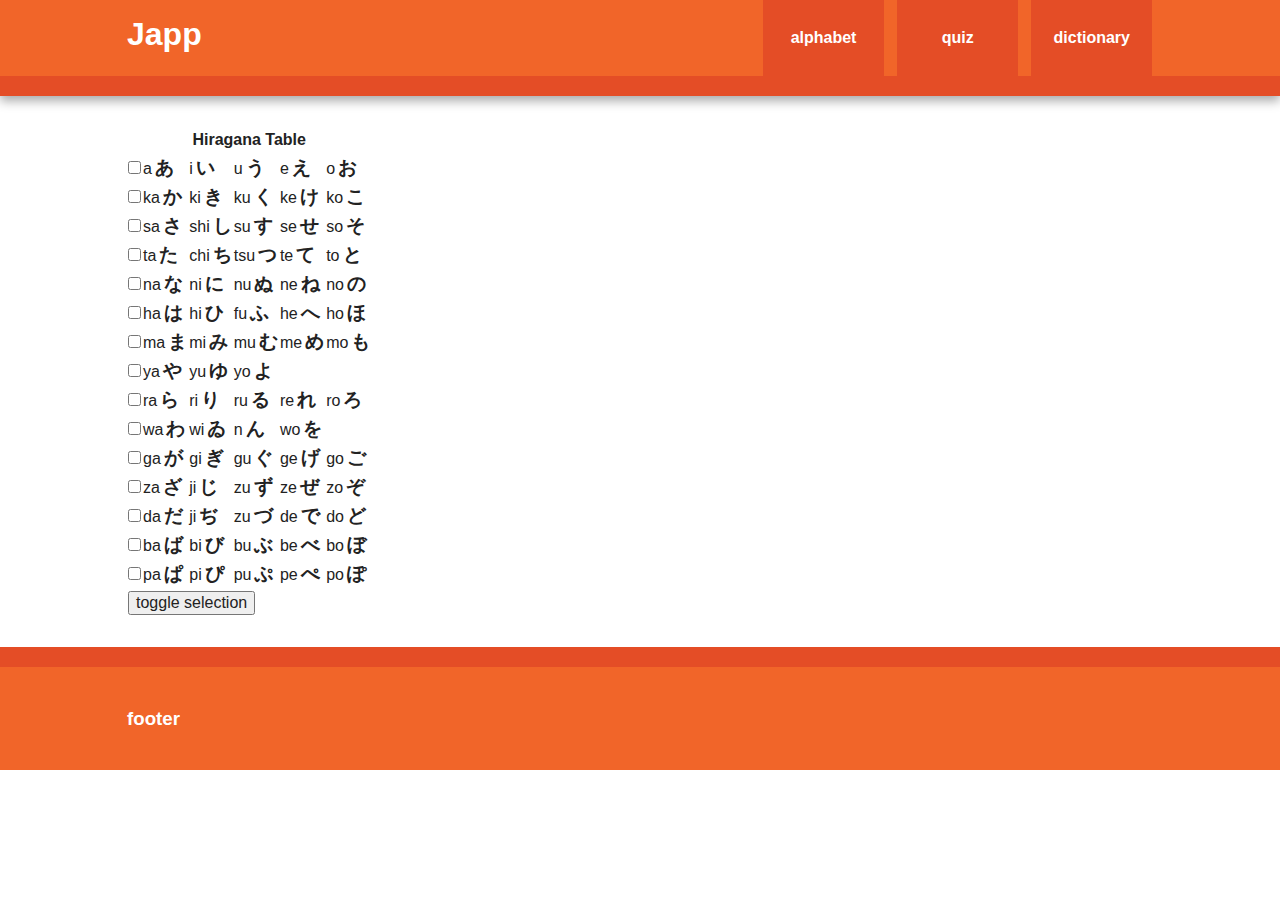
==== commit 4445b785: "added mobile css" ====
--- a/index.html
+++ b/index.html
@@ -15,6 +15,7 @@
         <link rel="stylesheet" href="css/normalize.min.css">
         <link rel="stylesheet" href="css/main.css"> 
         <link rel="stylesheet" href="css/custom.css">
+        <link rel="stylesheet" href="css/mobile.css">
 
         <script src="js/vendor/jquery-1.9.1.min.js"></script>
         <script src="js/vendor/modernizr-2.6.2.min.js"></script>
@@ -32,7 +33,7 @@
 
         <div class="header-container">
             <header class="wrapper clearfix">
-                <h1 class="title">mojapp</h1>
+                <h1 class="title">Japp</h1>
                 <nav>
                     <ul>
                         <li><a class="mainmenubutton" href="#alphabet">alphabet</a></li>
--- a/css/custom.css
+++ b/css/custom.css
@@ -82,4 +82,22 @@
 div.main-container div.main div.content.alphabet div.quiz.interface input.buttond{
 	margin-left:10px;
 }
+
+div#quiz div.box table{
+    width: 100%;
+}
+
+div#quiz div.box table tr:last-child td{
+    text-align: center;
+}
+
+div#quiz div.interface input.question{
+    width:50px;
+}
+
+div#quiz div.interface input.correct,
+div#quiz div.interface input.wrong{
+    width:50px;
+}
+
 /*************************/
--- a/css/mobile.css
+++ b/css/mobile.css
@@ -0,0 +1,14 @@
+@media only screen and (max-device-width:360px) and (orientation:portrait) {
+    div,p,html{
+        font-size: 15px;
+    }
+    div#quiz input.countofquestions{
+        width: 50px;
+    }
+    div#quiz div.area p{
+        text-align: center;
+    }
+    div#quiz div.menu{
+        text-align: center;
+    }
+}